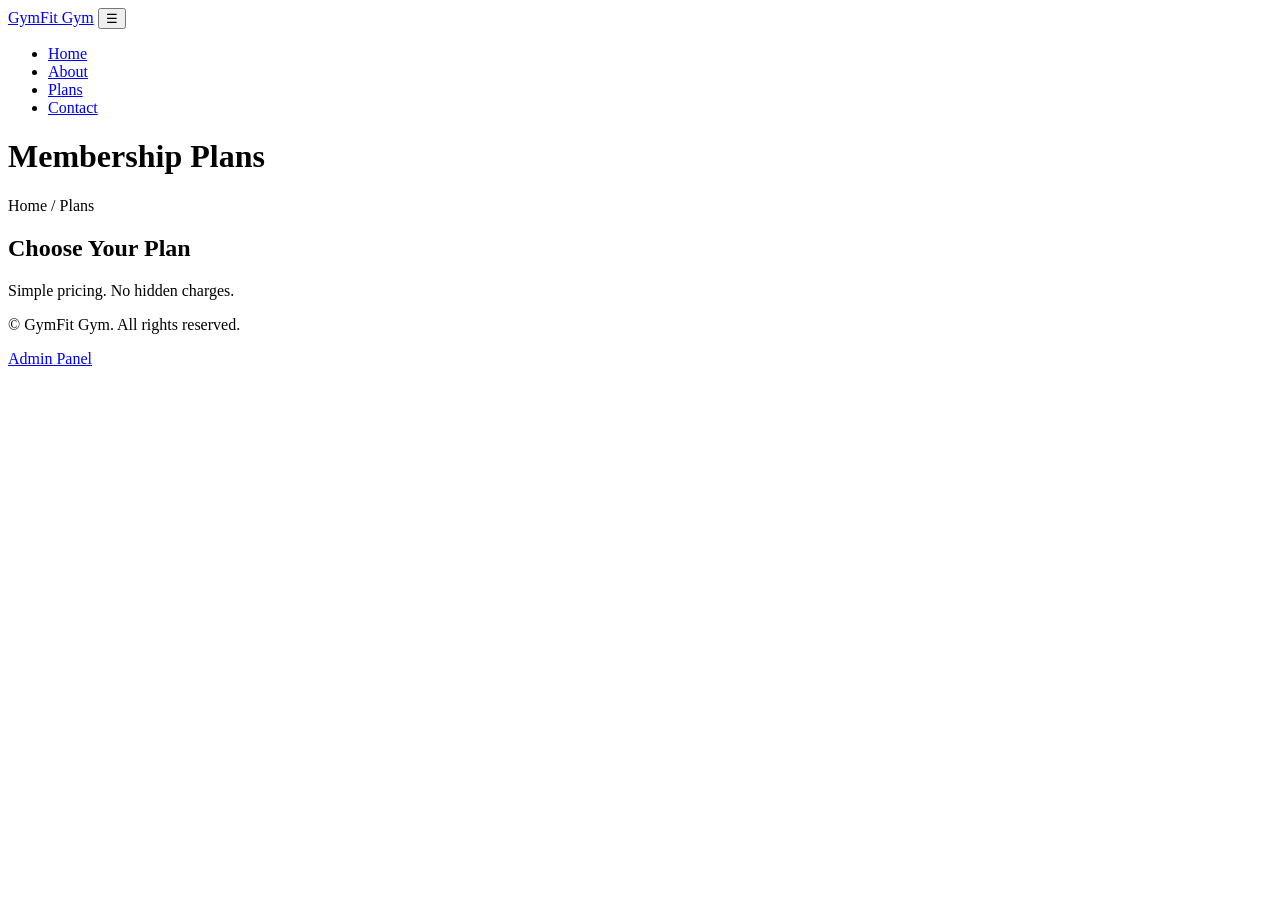
==== plans.html @ 71f91882 "Add files via upload" ====
<!DOCTYPE html>
<html lang="en">
<head>
  <meta charset="UTF-8">
  <meta name="viewport" content="width=device-width, initial-scale=1.0">
  <title>GymFit Gym - Membership Plans</title>
  <link rel="stylesheet" href="css/style.css">
</head>
<body>

  <!-- ========== Header ========== -->
  <header>
    <div class="container navbar">
      <a href="index.html" class="logo">Gym<span>Fit</span> Gym</a>
      <button class="menu-btn" id="menuBtn">&#9776;</button>
      <ul class="nav-links" id="navLinks">
        <li><a href="index.html">Home</a></li>
        <li><a href="about.html">About</a></li>
        <li><a href="plans.html" class="active">Plans</a></li>
        <li><a href="contact.html">Contact</a></li>
      </ul>
    </div>
  </header>

  <div class="page-banner">
    <h1>Membership Plans</h1>
    <p>Home / Plans</p>
  </div>

  <!-- ========== Plans (comes from admin) ========== -->
  <section>
    <div class="container">
      <h2 class="section-title">Choose Your <span>Plan</span></h2>
      <p class="section-sub">Simple pricing. No hidden charges.</p>
      <div class="grid" id="plansList"></div>
    </div>
  </section>

  <!-- ========== Footer ========== -->
  <footer>
    <p>&copy; <span id="year"></span> GymFit Gym. All rights reserved.</p>
    <p><a href="../admin/index.html">Admin Panel</a></p>
  </footer>

  <script src="js/storage.js"></script>
  <script src="js/main.js"></script>
</body>
</html>
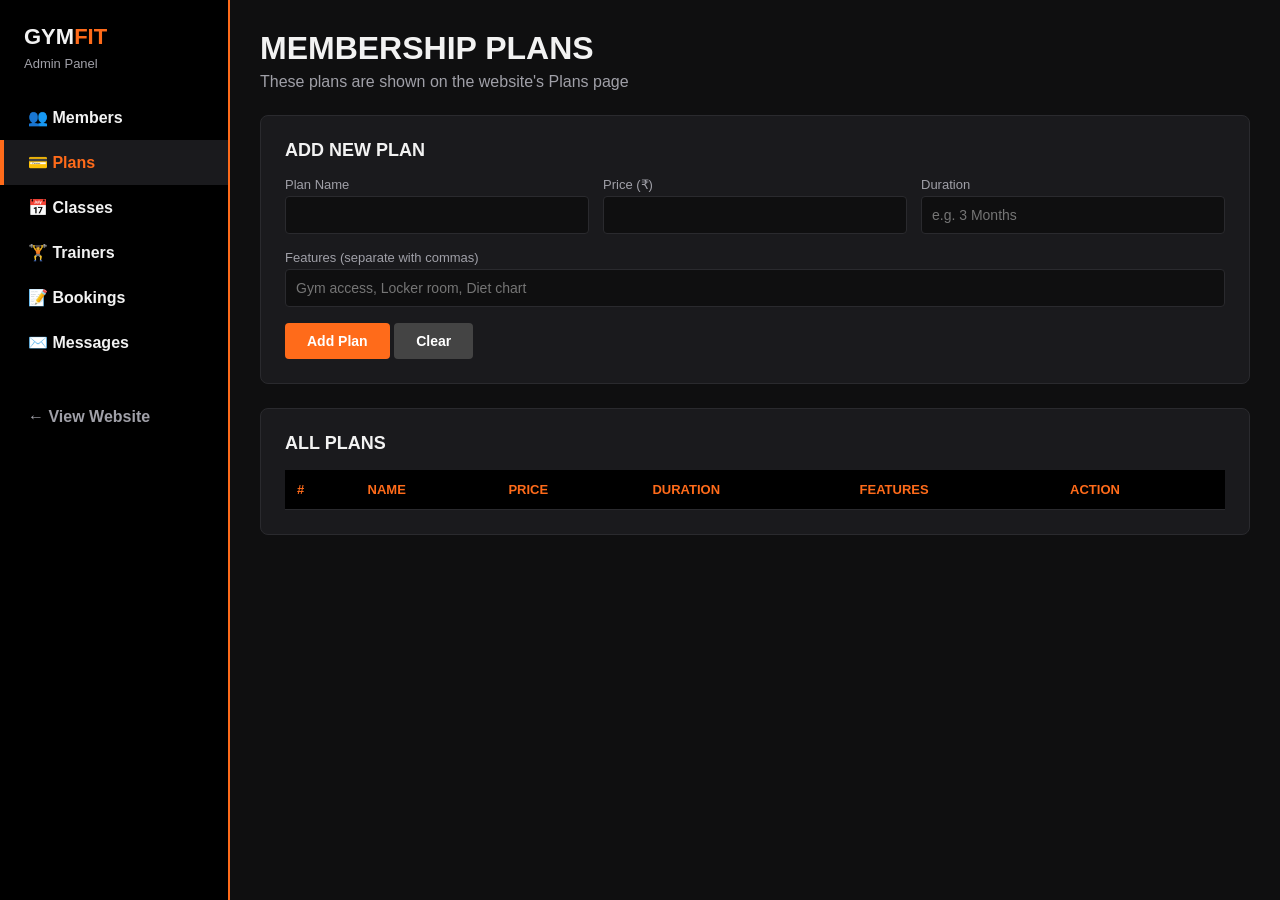
==== commit 0fb24289: "Add files via upload" ====
--- a/plans.html
+++ b/plans.html
@@ -3,46 +3,76 @@
 <head>
   <meta charset="UTF-8">
   <meta name="viewport" content="width=device-width, initial-scale=1.0">
-  <title>GymFit Gym - Membership Plans</title>
-  <link rel="stylesheet" href="css/style.css">
+  <title>Admin - Plans</title>
+  <link rel="stylesheet" href="admin.css">
 </head>
 <body>
 
-  <!-- ========== Header ========== -->
-  <header>
-    <div class="container navbar">
-      <a href="index.html" class="logo">Gym<span>Fit</span> Gym</a>
-      <button class="menu-btn" id="menuBtn">&#9776;</button>
-      <ul class="nav-links" id="navLinks">
-        <li><a href="index.html">Home</a></li>
-        <li><a href="about.html">About</a></li>
-        <li><a href="plans.html" class="active">Plans</a></li>
-        <li><a href="contact.html">Contact</a></li>
-      </ul>
-    </div>
-  </header>
-
-  <div class="page-banner">
-    <h1>Membership Plans</h1>
-    <p>Home / Plans</p>
+  <!-- ========== Sidebar ========== -->
+  <div class="sidebar">
+    <div class="logo">Gym<span>Fit</span></div>
+    <div class="sub">Admin Panel</div>
+    <a href="index.html">👥 Members</a>
+    <a href="plans.html" class="active">💳 Plans</a>
+    <a href="classes.html">📅 Classes</a>
+    <a href="trainers.html">🏋️ Trainers</a>
+    <a href="bookings.html">📝 Bookings</a>
+    <a href="messages.html">✉️ Messages</a>
+    <a href="../client/index.html" class="site-link">← View Website</a>
   </div>
 
-  <!-- ========== Plans (comes from admin) ========== -->
-  <section>
-    <div class="container">
-      <h2 class="section-title">Choose Your <span>Plan</span></h2>
-      <p class="section-sub">Simple pricing. No hidden charges.</p>
-      <div class="grid" id="plansList"></div>
+  <!-- ========== Main ========== -->
+  <div class="main">
+    <h1>Membership Plans</h1>
+    <p class="page-sub">These plans are shown on the website's Plans page</p>
+
+    <!-- Add / Edit form -->
+    <div class="box">
+      <h2 id="formTitle">Add New Plan</h2>
+      <form id="planForm">
+        <div class="form-row">
+          <div>
+            <label>Plan Name</label>
+            <input type="text" id="name" required>
+          </div>
+          <div>
+            <label>Price (₹)</label>
+            <input type="number" id="price" min="0" required>
+          </div>
+          <div>
+            <label>Duration</label>
+            <input type="text" id="duration" placeholder="e.g. 3 Months" required>
+          </div>
+        </div>
+        <div style="margin-bottom:16px">
+          <label>Features (separate with commas)</label>
+          <input type="text" id="features" placeholder="Gym access, Locker room, Diet chart" required>
+        </div>
+        <button type="submit" class="btn" id="saveBtn">Add Plan</button>
+        <button type="button" class="btn btn-grey" onclick="cancelEdit()">Clear</button>
+      </form>
     </div>
-  </section>
 
-  <!-- ========== Footer ========== -->
-  <footer>
-    <p>&copy; <span id="year"></span> GymFit Gym. All rights reserved.</p>
-    <p><a href="../admin/index.html">Admin Panel</a></p>
-  </footer>
+    <!-- Plans table -->
+    <div class="box">
+      <h2>All Plans</h2>
+      <table>
+        <thead>
+          <tr>
+            <th>#</th>
+            <th>Name</th>
+            <th>Price</th>
+            <th>Duration</th>
+            <th>Features</th>
+            <th>Action</th>
+          </tr>
+        </thead>
+        <tbody id="tableBody"></tbody>
+      </table>
+    </div>
+  </div>
 
-  <script src="js/storage.js"></script>
-  <script src="js/main.js"></script>
+  <script src="../client/js/storage.js"></script>
+  <script src="js/plans.js"></script>
 </body>
 </html>
--- a/admin.css
+++ b/admin.css
@@ -0,0 +1,297 @@
+/* =========================================================
+   GymFit Gym - admin.css (Admin panel)
+   ========================================================= */
+
+:root {
+  --bg: #0f0f10;
+  --card: #1a1a1d;
+  --border: #2a2a2e;
+  --accent: #ff6b1a;
+  --accent-dark: #e05500;
+  --text: #f2f2f2;
+  --muted: #a0a0a8;
+  --green: #2ecc71;
+  --red: #e74c3c;
+}
+
+* {
+  margin: 0;
+  padding: 0;
+  box-sizing: border-box;
+}
+
+body {
+  font-family: "Segoe UI", Arial, sans-serif;
+  background: var(--bg);
+  color: var(--text);
+  display: flex;
+  min-height: 100vh;
+}
+
+a {
+  color: inherit;
+  text-decoration: none;
+}
+
+/* ---------- Sidebar ---------- */
+.sidebar {
+  width: 230px;
+  background: #000;
+  border-right: 2px solid var(--accent);
+  padding: 24px 0;
+  flex-shrink: 0;
+}
+
+.sidebar .logo {
+  font-size: 22px;
+  font-weight: 900;
+  text-transform: uppercase;
+  padding: 0 24px 6px;
+}
+
+.sidebar .logo span {
+  color: var(--accent);
+}
+
+.sidebar .sub {
+  color: var(--muted);
+  font-size: 13px;
+  padding: 0 24px 24px;
+}
+
+.sidebar a {
+  display: block;
+  padding: 13px 24px;
+  font-weight: 600;
+  border-left: 4px solid transparent;
+}
+
+.sidebar a:hover,
+.sidebar a.active {
+  background: var(--card);
+  border-left-color: var(--accent);
+  color: var(--accent);
+}
+
+.sidebar .site-link {
+  margin-top: 30px;
+  color: var(--muted);
+}
+
+/* ---------- Main area ---------- */
+.main {
+  flex: 1;
+  padding: 30px;
+  overflow-x: auto;
+}
+
+.main h1 {
+  text-transform: uppercase;
+  margin-bottom: 6px;
+}
+
+.main .page-sub {
+  color: var(--muted);
+  margin-bottom: 24px;
+}
+
+/* ---------- Small stat boxes ---------- */
+.stat-row {
+  display: flex;
+  gap: 16px;
+  margin-bottom: 24px;
+  flex-wrap: wrap;
+}
+
+.stat {
+  background: var(--card);
+  border: 1px solid var(--border);
+  border-left: 4px solid var(--accent);
+  border-radius: 6px;
+  padding: 16px 22px;
+  min-width: 160px;
+}
+
+.stat h2 {
+  font-size: 28px;
+  color: var(--accent);
+}
+
+.stat p {
+  color: var(--muted);
+  font-size: 14px;
+}
+
+/* ---------- Box (form + table) ---------- */
+.box {
+  background: var(--card);
+  border: 1px solid var(--border);
+  border-radius: 8px;
+  padding: 24px;
+  margin-bottom: 24px;
+}
+
+.box h2 {
+  font-size: 18px;
+  margin-bottom: 16px;
+  text-transform: uppercase;
+}
+
+/* Form fields side by side */
+.form-row {
+  display: grid;
+  grid-template-columns: repeat(auto-fit, minmax(180px, 1fr));
+  gap: 14px;
+  margin-bottom: 16px;
+}
+
+label {
+  display: block;
+  font-size: 13px;
+  color: var(--muted);
+  margin-bottom: 4px;
+}
+
+input,
+select,
+textarea {
+  width: 100%;
+  padding: 10px;
+  background: var(--bg);
+  border: 1px solid var(--border);
+  border-radius: 4px;
+  color: var(--text);
+  font-size: 14px;
+  font-family: inherit;
+}
+
+input:focus,
+select:focus,
+textarea:focus {
+  outline: none;
+  border-color: var(--accent);
+}
+
+/* ---------- Buttons ---------- */
+.btn {
+  background: var(--accent);
+  color: #fff;
+  border: none;
+  padding: 10px 22px;
+  border-radius: 4px;
+  font-weight: 700;
+  cursor: pointer;
+  font-size: 14px;
+}
+
+.btn:hover {
+  background: var(--accent-dark);
+}
+
+.btn-grey {
+  background: #444;
+}
+
+.btn-small {
+  padding: 5px 12px;
+  font-size: 13px;
+  border: none;
+  border-radius: 4px;
+  cursor: pointer;
+  color: #fff;
+  margin-right: 4px;
+}
+
+.btn-edit {
+  background: #3498db;
+}
+
+.btn-delete {
+  background: var(--red);
+}
+
+.btn-done {
+  background: var(--green);
+}
+
+/* ---------- Table ---------- */
+table {
+  width: 100%;
+  border-collapse: collapse;
+}
+
+th,
+td {
+  padding: 12px;
+  text-align: left;
+  border-bottom: 1px solid var(--border);
+  font-size: 14px;
+}
+
+th {
+  background: #000;
+  color: var(--accent);
+  text-transform: uppercase;
+  font-size: 13px;
+}
+
+tr:hover td {
+  background: #222226;
+}
+
+/* ---------- Status badges ---------- */
+.badge {
+  padding: 3px 10px;
+  border-radius: 20px;
+  font-size: 12px;
+  font-weight: 700;
+}
+
+.badge-green {
+  background: rgba(46, 204, 113, 0.15);
+  color: var(--green);
+}
+
+.badge-red {
+  background: rgba(231, 76, 60, 0.15);
+  color: var(--red);
+}
+
+.badge-orange {
+  background: rgba(255, 107, 26, 0.15);
+  color: var(--accent);
+}
+
+.empty {
+  text-align: center;
+  color: var(--muted);
+  padding: 20px;
+}
+
+/* ---------- Mobile ---------- */
+@media (max-width: 768px) {
+  body {
+    flex-direction: column;
+  }
+
+  .sidebar {
+    width: 100%;
+    border-right: none;
+    border-bottom: 2px solid var(--accent);
+    padding: 16px 0 0;
+  }
+
+  .sidebar a {
+    display: inline-block;
+    padding: 10px 14px;
+    border-left: none;
+  }
+
+  .sidebar .site-link {
+    margin-top: 0;
+  }
+
+  .main {
+    padding: 20px 14px;
+  }
+}
